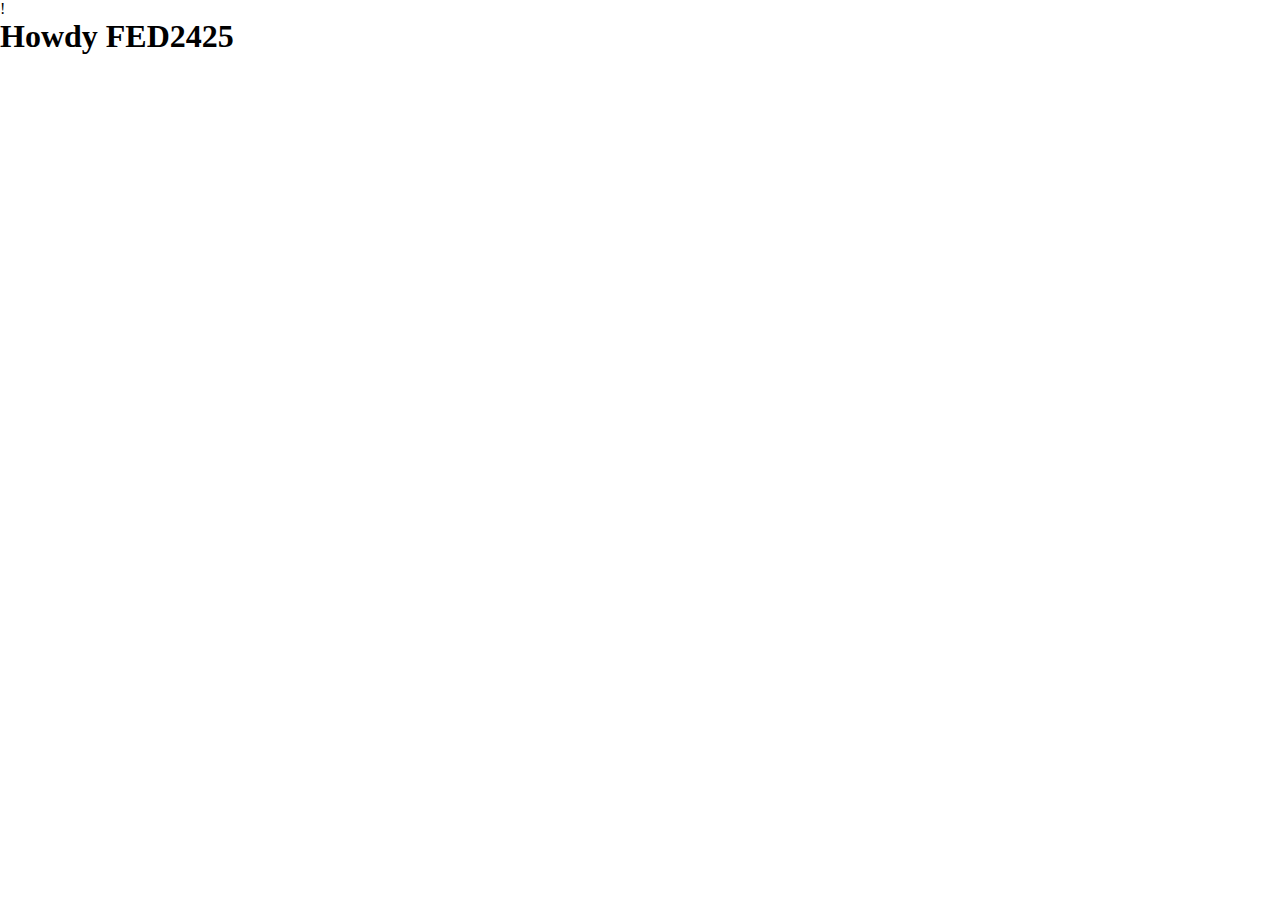
==== film.html @ 429f43cb "Add files via upload" ====
!<!DOCTYPE html>
<html lang="nl">
	
<head>
	<meta charset="UTF-8">
	<meta name="author" content="jouw naam">
	<meta name="viewport" content="width=device-width, initial-scale=1">
	
	<title>La Haine - LAB111</title>
	
	<link href="styles/style.css" rel="stylesheet">
	<link rel="icon" type="image/svg+xml" href="images/logolab111.png">
</head>

<body>
	<h1>Howdy FED2425</h1>

	<script defer src="scripts/script.js"></script>
</body>
	
</html>
---- styles/style.css ----
/**************/
/* CSS REMEDY */
/**************/
* {
    margin: 0;
    padding: 0;
    box-sizing: border-box;
}

header {
	display:flex;
	justify-content: space-around;
    background-color: #ffc8dd; 
	width: 100vw;
	height: 16vw;
	border-bottom-color:#000;
	position:fixed;
	align-items: center;

}

footer {
	background-color: #3200e1;
}

main {
	background-color: #ffc8dd;
	color: #3200e1;
}

hr {
	background-color: #3200e1;
	height: .2em;
}

h2 {
	text-align: center;
}

h2:first-child {
	text-align: left;
}

header img {
	width: 2.7em;
	height: 2.8em;
	margin-right: 14em;
}

.moviepictures {
	display: flex;
	align-items: center;
	padding-bottom: 3em;
	gap: 2em;
	overflow-x: auto;
	margin-left: 1em;
	margin-top: 2em;
	margin-right: 1em;
}

.moviepictures img {
	width: 180px;
	height: 257px ;
}

.foodpictures {
	display: flex;
	align-items: center;
	padding-bottom: 3em;
	overflow-x: auto;
	margin-left: 1em;
	margin-top: 2em;
	margin-right: 1em
}

.foodpictures img {
	width: 335px;
	height: 224px;
}

.articles img {
	width: 335px;
	height: 188px ;
}

.article {
	display: flex;
	align-items: center;
	padding-bottom: 3em;
	gap: 2em;
	overflow-x: auto;
	margin-left: 1em;
	margin-top: 2em;
	margin-right: 1em;
}

section {
	margin-left: 1em;
	margin-right: 1em;
	margin-top: 2em;
	margin-bottom: 2em;
}

#bigimage {
	width: 100vw;
	height:100vh ;
}

.hamburger-menu {
    display: flex;
    flex-direction: column;
    justify-content: space-between;
    width: 1.4em; /* Breedte van het icoon */
    height: 1.1em; /* Totale hoogte van de drie streepjes samen */
    cursor: pointer;
}

.hamburger-menu span {
    display: block;
    height: 2px; /* Dikte van de streepjes */
    width: 100%;
    background-color: #3200e1; /* Zwarte kleur zoals bij Lab111 */
    border-radius: 2px; /* Beetje afronding voor zachtere hoeken */
}






/*********************/
/* CUSTOM PROPERTIES */
/*********************/






/****************/
/* JOUW STYLING */
/****************/

/* jouw code */
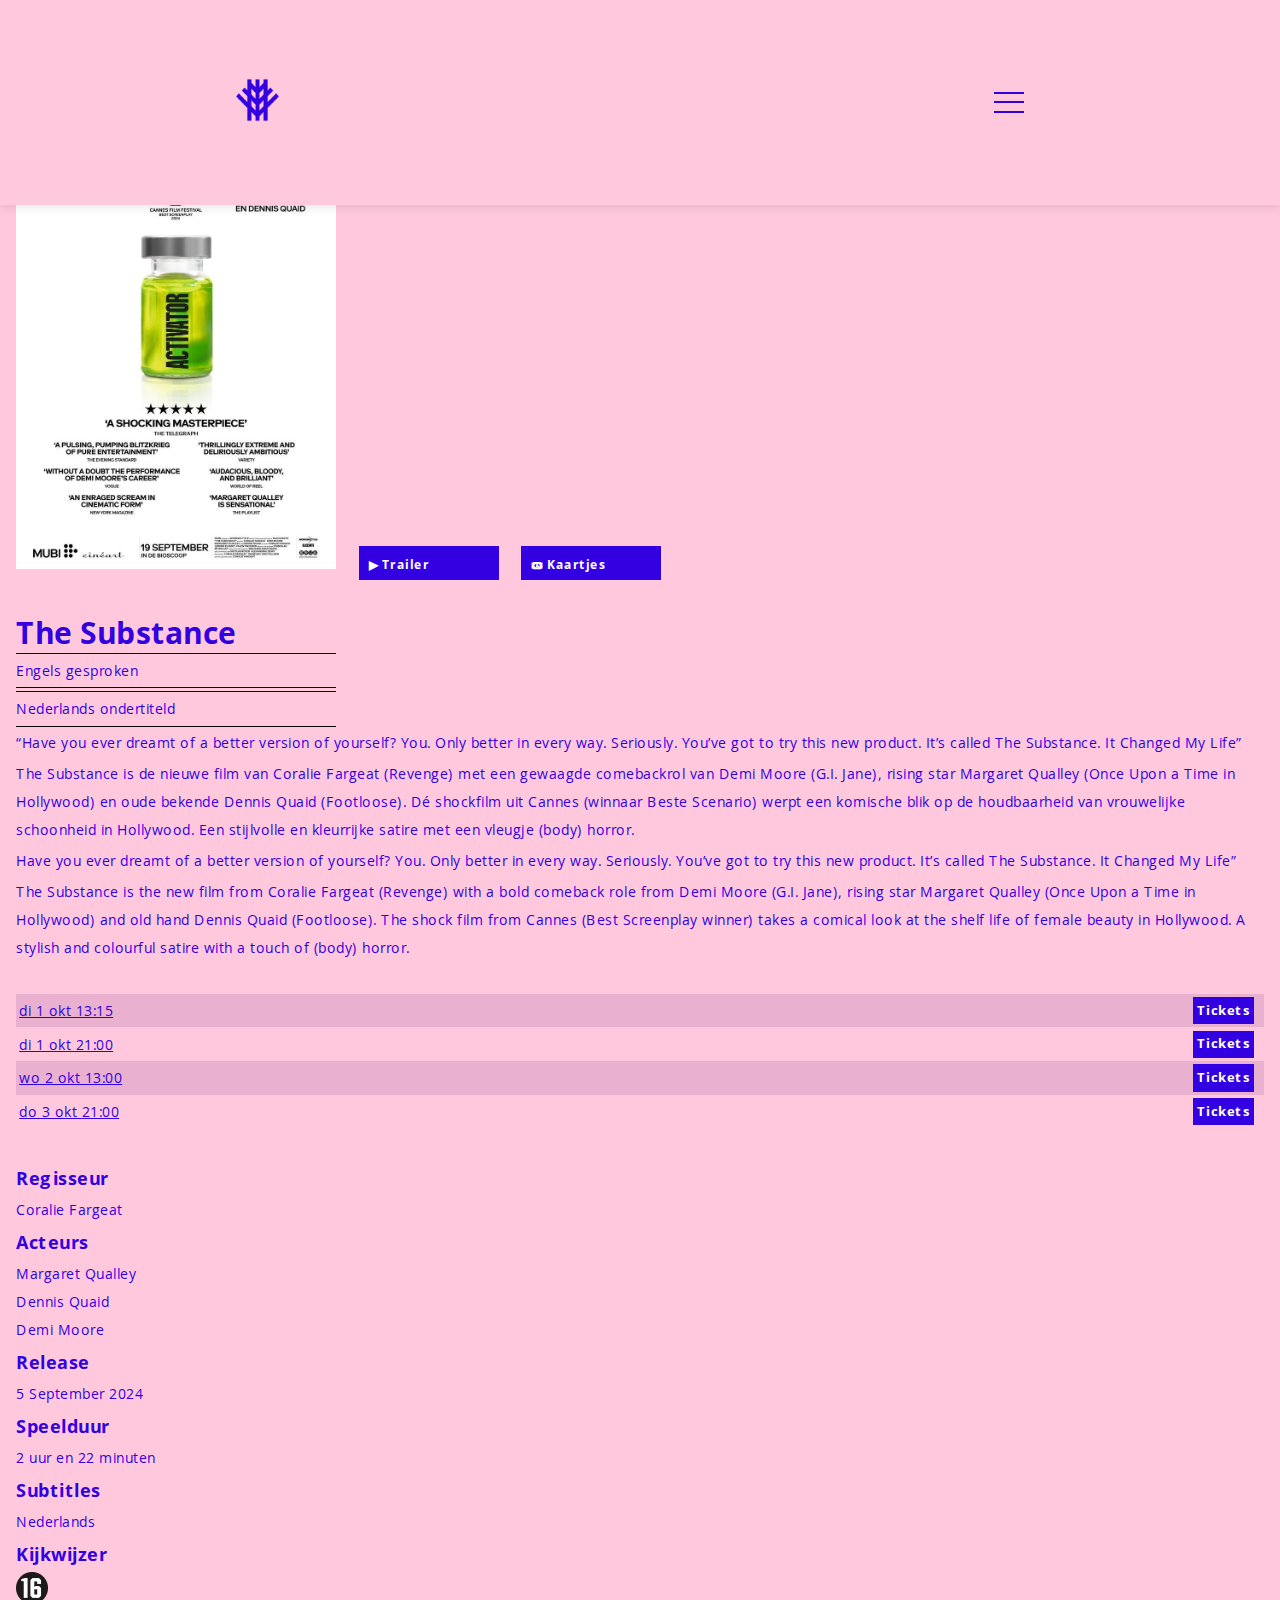
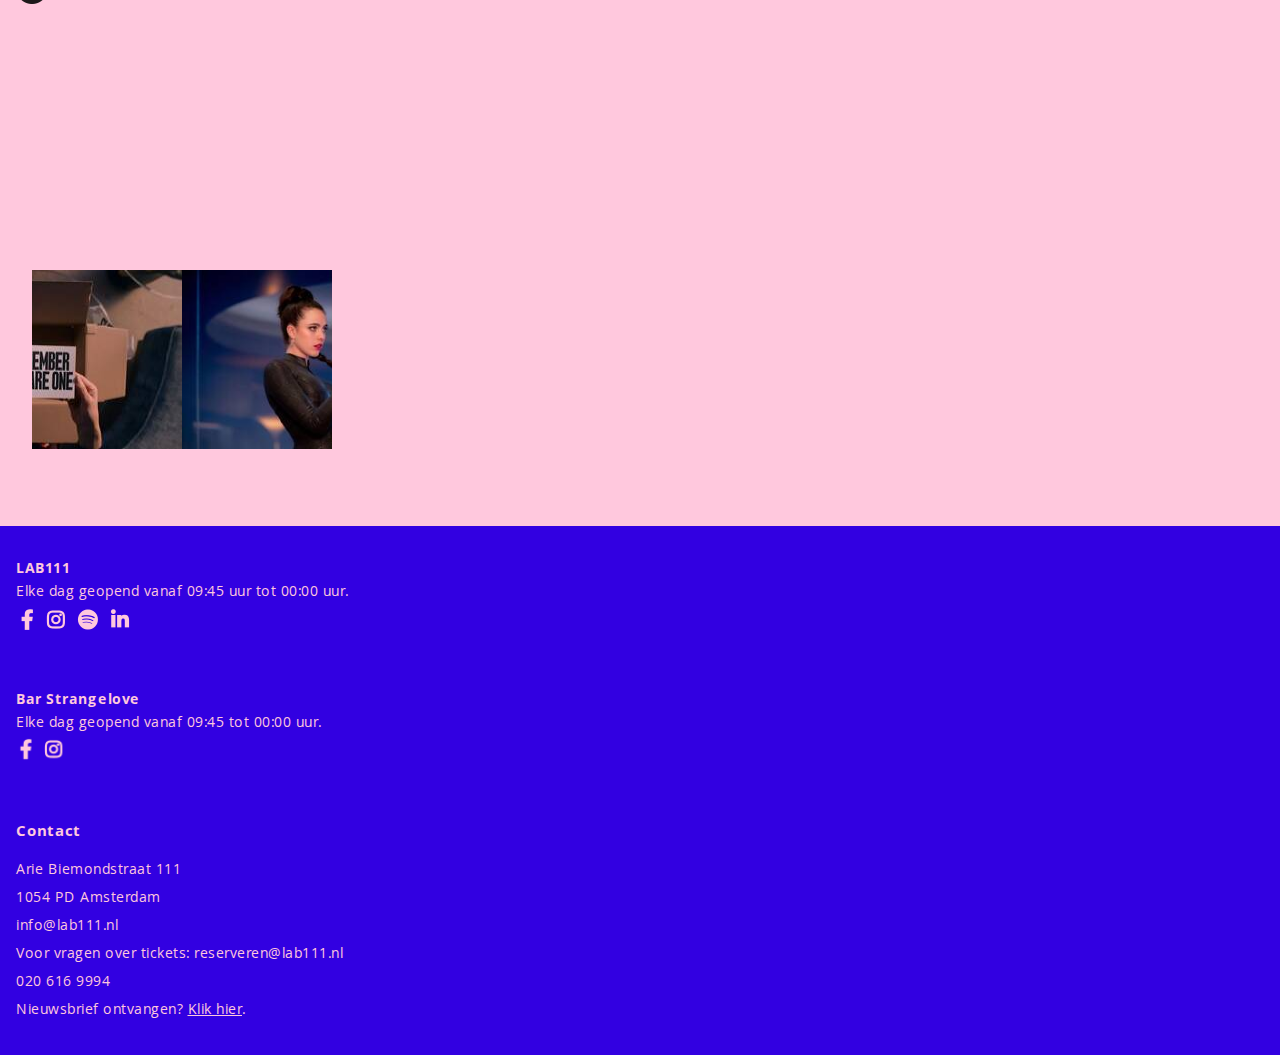
==== commit 9c840a33: "Add files via upload" ====
--- a/film.html
+++ b/film.html
@@ -1,21 +1,158 @@
-!<!DOCTYPE html>
+<!DOCTYPE html>
 <html lang="nl">
 	
 <head>
 	<meta charset="UTF-8">
-	<meta name="author" content="jouw naam">
+	<meta name="author" content="Liv de Beer">
 	<meta name="viewport" content="width=device-width, initial-scale=1">
 	
-	<title>La Haine - LAB111</title>
+	<title>The Substance - LAB111</title>
 	
 	<link href="styles/style.css" rel="stylesheet">
 	<link rel="icon" type="image/svg+xml" href="images/logolab111.png">
 </head>
 
 <body>
-	<h1>Howdy FED2425</h1>
+	<header>
+		<a href="index.html"><img src="images/logolab111.png" alt="logo lab111"></a>
+		<nav>
+            <div id="menu-icon">
+                <!-- Hamburger Icon -->
+                <div class="bar"></div>
+                <div class="bar"></div>
+                <div class="bar"></div>
+            </div>
+            <!-- Hidden Menu -->
+            <ul id="nav-links">
+				<img id="close-icon" src="images/close-square-filled-svgrepo-com.svg" alt="close icon"> 
+                <li class="menu1">FILMS</li>
 
-	<script defer src="scripts/script.js"></script>
+                <li class="menu2">Vandaag</li>
+				<li class="menu2">Programma</li>
+				<li class="menu2">Specials</li>
+
+				<li class="menu3">Alain Delon</li>
+				<li class="menu3">Anime Extra</li>
+				<li class="menu3">Camera Japan Festival 2024</li>
+				<li class="menu3">Coralie Fargeat: Revenge</li>
+				<li class="menu3">LAB Classics: Tampopo</li>
+				<li class="menu3">Girls Of Plenty</li>
+				<li class="menu3">International Cinema</li>
+				<li class="menu3">Interstellar (10th Anniversary)</li>
+				<li class="menu3">LAB Classics</li>
+				<li class="menu3">LAB Classics: The Gladiator</li>
+				<li class="menu3">Mean Girls (20th Anniversary)</li>
+				<li class="menu3">Straight To Video</li>
+
+				<li class="menu2">Suggest A Film</li>
+
+				<li class="menu1">BAR STRANGELOVE</li>
+				<li class="menu1">PODCAST</li>
+				<li class="menu1">SHOP</li>
+				<li class="menu1">VERHUUR</li>
+				<li class="menu1">EVENTS</li>
+				<li class="menu1">INFO</li>
+
+				<li class="menu2">Over ons</li>
+				<li class="menu2">Route en Openingstijden</li>
+				<li class="menu2">Ticketinfo</li>
+				<li class="menu2">Veelgestelde Vragen</li>
+				<li class="menu2">Vacatures</li>
+				<li class="menu2">Te Huur</li>
+
+				<li class="menu1">DONATE</li>
+            </ul>
+        </nav>
+
+		<div id="shadowmenu"></div>
+	</header>	
+	<main>
+		<img id="bigimage2" src="images/thesubstancebig.jpg" alt="the substance movie poster">
+		<a class="sub-button" href="">▶ Trailer</a>
+		<a class="sub-button" href="">🎟 Kaartjes</a>
+
+		<section class="intro">
+		<h1 id="substanceh1">The Substance</h1>
+
+		<span></span>
+		<p>Engels gesproken</p>
+		<span></span>
+		<span></span>
+		<p>Nederlands ondertiteld</p>
+		<span></span>
+
+		<p>“Have you ever dreamt of a better version of yourself? You. Only better in every way. Seriously. 
+			You’ve got to try this new product. It’s called The Substance. It Changed My Life”</p>
+		<p>The Substance is de nieuwe film van Coralie Fargeat (Revenge) met een gewaagde comebackrol van Demi Moore (G.I. Jane), 
+		   rising star Margaret Qualley (Once Upon a Time in Hollywood) en oude bekende Dennis Quaid (Footloose). 
+		   Dé shockfilm uit Cannes (winnaar Beste Scenario) werpt een komische blik op de houdbaarheid van vrouwelijke schoonheid 
+		   in Hollywood. Een stijlvolle en kleurrijke satire met een vleugje (body) horror.</p>
+		<p>Have you ever dreamt of a better version of yourself? You. Only better in every way. Seriously. You’ve got to try 
+		   this new product. It’s called The Substance. It Changed My Life”</p>
+		<p>The Substance is the new film from Coralie Fargeat (Revenge) with a bold comeback role from Demi Moore (G.I. Jane), 
+		   rising star Margaret Qualley (Once Upon a Time in Hollywood) and old hand Dennis Quaid (Footloose). The shock film 
+		   from Cannes (Best Screenplay winner) takes a comical look at the shelf life of female beauty in Hollywood. 
+		   A stylish and colourful satire with a touch of (body) horror.</p>
+		
+		</section>	   
+
+		<section>
+			<ul class="movietimes">
+			
+                <li> <a class="time-link" href="film.html">di 1 okt 13:15</a> <a class="tickets" href="koop.html">Tickets</a></li>
+				<li> <a class="time-link" href="film.html">di 1 okt 21:00</a> <a class="tickets" href="koop.html">Tickets</a></li>
+				<li> <a class="time-link" href="film.html">wo 2 okt 13:00</a> <a class="tickets" href="koop.html">Tickets</a></li>
+				<li> <a class="time-link" href="film.html">do 3 okt 21:00</a> <a class="tickets" href="koop.html">Tickets</a></li>
+            </ul>
+        </section>
+
+
+	<section class="info">
+		<h2>Regisseur</h2>
+		<p>Coralie Fargeat</p>
+		<h2>Acteurs</h2>
+		<p>Margaret Qualley</p>
+		<p>Dennis Quaid</p>
+		<p>Demi Moore</p>
+		<h2>Release</h2>
+		<p>5 September 2024</p>
+		<h2>Speelduur</h2>
+		<p>2 uur en 22 minuten</p>
+		<h2>Subtitles</h2>
+		<p>Nederlands</p>
+		<h2>Kijkwijzer</h2>
+		<p><img id="kijkwijzer16" src="images/Kijkwijzer_16.svg.png" alt="kijkwijzer 16 icon"></p>
+	</section>
+		
+		<iframe width="560" height="315" src="https://www.youtube.com/embed/AGNiyF5rj-w?si=_UyLXEnb8_JqgJrz" 
+		title="YouTube video player" frameborder="0" allow="accelerometer; autoplay; clipboard-write; encrypted-media; 
+		gyroscope; picture-in-picture; web-share" referrerpolicy="strict-origin-when-cross-origin" allowfullscreen>
+		</iframe>
+
+		<section id="pictures-substance">
+			<img src="images/Demimooremirror.jpg" alt="Demi looking in mirror the substance">
+			<img src="images/rememberyouaretheonesubstance.jpg" alt="picture from the substance">
+			<img src="images/margaretsubstance.jpg" alt="margaret in the substance">
+			<img src="images/demicallingthesubstance.jpg" alt="demi in the substance calling">	
+		</section>
+	</main>
+	<footer>
+		<section>
+			<h5>LAB111</h5>
+			<p>Elke dag geopend vanaf 09:45 uur tot 00:00 uur.</p>
+			<img src="images/Icons.png" alt="icons socials">
+			<h5>Bar Strangelove</h5>
+			<p>Elke dag geopend vanaf 09:45 tot 00:00 uur.</p>
+			<img src="images/twoicons.png" alt="icon socials">
+			<h5 class="p-gap">Contact</h5>
+				<p>Arie Biemondstraat 111</p>
+				<p>1054 PD Amsterdam</p>
+				<p>info@lab111.nl</p>
+				<p>Voor vragen over tickets: reserveren@lab111.nl</p>
+				<p>020 616 9994</p>
+				<p>Nieuwsbrief ontvangen? <u>Klik hier</u>.</p>
+		</section>
+	</footer>
+	<script defer src="scripts/scriptsubstance.js"></script>
 </body>
-	
-</html>+</html>
--- a/styles/style.css
+++ b/styles/style.css
@@ -5,6 +5,31 @@
     margin: 0;
     padding: 0;
     box-sizing: border-box;
+	font-family:'mem';
+	letter-spacing: .5px;
+	font-size: normal;
+	font-stretch: 100%;
+    font-display: swap;
+	
+}
+
+@font-face {
+    font-family: 'fa brands';
+    src: url('../fonts/fa-brands-400.woff2') format('woff2');
+}
+
+@font-face {
+    font-family: 'fa solid';
+    src: url('../fonts/fa-solid-900.woff2') format('woff2');
+}
+
+@font-face {
+    font-family: 'mem';
+    src: url('../fonts/memvYaGs126MiZpBA-UvWbX2vVnXBbObj2OVTS-mu0SC55I.woff2') format('woff2');
+}
+
+body {
+	background-color: #ffc8dd;
 }
 
 header {
@@ -16,32 +41,195 @@
 	border-bottom-color:#000;
 	position:fixed;
 	align-items: center;
+	box-shadow: 0 2px 10px rgba(0, 0, 0, 0.1);
 
 }
 
 footer {
 	background-color: #3200e1;
-}
+	color: #ffc8dd;
+	width: 100vw;
+	display: flex;
+}
+
+
+.top-button {
+	background-color: #3200e1;
+	color: white;
+	padding: .3em;	
+	display:inline-block;
+	line-height: 1.5;
+	text-align: center;
+	text-decoration: none;
+	font-size: 13px;
+	font-weight: bold;
+	justify-content: center;
+	align-items: center;
+}
+
+.top-button:active {
+	background-color: white;
+	color: #3200e1;
+}
+
+.top-buttons {
+	display: flex;
+	justify-content: right;
+	gap: 1em;
+}
+
+.button-slb {
+	display: flex;
+	justify-content: left;
+}
+
+.bar-button {
+	background-color: #3200e1;
+	color: white;
+	padding: 17px 24px 16px;	
+	display:inline-block;
+	line-height: 1.5;
+	text-align: center;
+	text-decoration: none;
+	font-size: 16px;
+	font-weight: bold;
+	justify-content: center;
+	align-items: center;
+}
+
+.lab111-buttons {
+	display: flex;
+	justify-content: right;
+	gap: .5em;
+}
+
+.lab-button {
+	background-color: #3200e1;
+	color: white;
+	padding: 9px 14px;	
+	display:inline-block;
+	line-height: 1.5;
+	text-align: center;
+	text-decoration: none;
+	font-size: 14px;
+	font-weight: bold;
+	justify-content: center;
+	align-items: center;
+}
+
+.lab-button:nth-child(even) {
+	background-color: white;
+	color: #3200e1;
+}
+	
+.low-button {
+	background-color: #3200e1;
+	color: white;
+	padding: .3em;	
+	display:inline-block;
+	line-height: 1.5;
+	text-align: center;
+	text-decoration: none;
+	font-size: 13px;
+	font-weight: bold;
+	justify-content: center;
+	align-items: center;
+}
+
+a {
+	color: #3200e1;
+}
+
+a:hover {
+	cursor:pointer;
+}
+
+ul {
+	list-style-type: none;
+}
+
+li {
+	display: flex;
+	align-items: center;
+}
+
+.tickets {
+	background-color: #3200e1;
+	color: white;
+	padding: .3em;	
+	display:inline-block;
+	line-height: 1.5;
+	text-align: center;
+	text-decoration: none;
+	margin-left: auto;
+	font-size: 13px;
+	font-weight: bold;
+	justify-content: center;
+	align-items: center;
+	margin-right: .5em;
+}	
+
+.tickets:active {
+	background-color: white;
+	color:#3200e1
+}
+
+
+.movie-name-link {
+	margin-left: 1em;
+	margin-right: 3.5em;
+	font-size: 14px;
+	line-height: 2;
+	word-wrap: break-word;
+	white-space: normal;
+}
+
+.time-link {
+	font-size: 14px;
+}
+
+.movietimes > li:nth-child(odd) {
+	background-color: #E9B0D0;
+	padding: .2em;
+}
+
+.movietimes > li:nth-child(even) {
+	background-color:#ffc8dd;
+	padding: .2em;
+}
+
 
 main {
 	background-color: #ffc8dd;
-	color: #3200e1;
-}
-
-hr {
-	background-color: #3200e1;
-	height: .2em;
+	color: #3200e1;	
 }
 
 h2 {
 	text-align: center;
+	font-size: 18px;
+	line-height: 2;
+	font-weight: bold;
 }
 
 h2:first-child {
 	text-align: left;
 }
 
-header img {
+h3 {
+	text-align: center;
+	font-size: 44px;
+	/* line-height: 2; */
+	text-transform: uppercase;
+	font-weight: bold;
+	margin-top: 1em;
+	margin-bottom: 1em;
+}
+
+h4 {
+	font-weight: bold;
+}
+
+header > a img {
 	width: 2.7em;
 	height: 2.8em;
 	margin-right: 14em;
@@ -63,35 +251,102 @@
 	height: 257px ;
 }
 
-.foodpictures {
+#foodpictures {
 	display: flex;
 	align-items: center;
 	padding-bottom: 3em;
 	overflow-x: auto;
-	margin-left: 1em;
 	margin-top: 2em;
-	margin-right: 1em
-}
-
-.foodpictures img {
+	justify-content: center;
+	-ms-overflow-style: none;
+	scrollbar-width: none;
 	width: 335px;
 	height: 224px;
-}
+	margin-right: auto;
+}
+
+#foodpictures img {
+	width: 335px;
+	height: 224px;
+}
+
+#labpictures {
+	display: flex;
+	align-items: center;
+	padding-bottom: 3em;
+	overflow-x: auto;
+	margin-top: 2em;
+	justify-content: center;
+	-ms-overflow-style: none;
+	scrollbar-width: none;
+	width: 335px;
+	height: 224px;
+	margin-right: auto;
+}
+
+#labpictures img {
+	width: 335px;
+	height: 224px;
+}
+
 
 .articles img {
 	width: 335px;
 	height: 188px ;
 }
 
+.articles {
+	word-wrap: break-word;
+	white-space: normal;
+	scroll-snap-align: center;
+}
+
+.arrows-articles {
+	width: 18px;
+	height: 18px;
+	position: relative;
+	left: 0;
+	top: 0;
+}
+
 .article {
 	display: flex;
-	align-items: center;
+	/* align-items: center; */
 	padding-bottom: 3em;
 	gap: 2em;
+	scroll-snap-type: x mandatory;
 	overflow-x: auto;
 	margin-left: 1em;
 	margin-top: 2em;
 	margin-right: 1em;
+	/* justify-content: center; */
+	/* margin: 0 auto; */
+	/* word-wrap: break-word; */
+	white-space: normal;
+	-ms-overflow-style: none;
+	scrollbar-width: none;
+}
+
+.article::-webkit-scrollbar {
+	display: none;
+}
+
+h4 {
+	font-size: 18px;
+}
+
+h5 {
+	font-size: 14px;
+	font-weight: bold;
+}
+
+h5:nth-of-type(3) {
+	font-size: 15px;
+}
+
+
+.article p {
+	font-size: 14px;
 }
 
 section {
@@ -100,6 +355,23 @@
 	margin-top: 2em;
 	margin-bottom: 2em;
 }
+
+section p {
+	font-size: 14px;
+	line-height: 2em;
+}
+
+.p-gap {
+	margin-bottom: 1em;
+}
+
+footer img {
+	height: 31px;
+	width: auto;
+	margin-bottom: 3em;
+}
+
+
 
 #bigimage {
 	width: 100vw;
@@ -123,10 +395,216 @@
     border-radius: 2px; /* Beetje afronding voor zachtere hoeken */
 }
 
-
-
-
-
+span {
+	display: block;
+	height: 2px;
+	width: 100vw;
+	background-color: #3200e1;
+}
+
+
+
+
+
+nav {
+    display: flex;
+    justify-content: space-between;
+    align-items: center;
+    padding: 0 20px;
+	z-index: 1;
+}
+
+#menu-icon {
+    cursor: pointer;
+    display: flex;
+    flex-direction: column;
+    justify-content: space-between;
+    width: 30px;
+    height: 21px;
+}
+
+#menu-icon .bar {
+    width: 100%;
+    height: 2px;
+    background-color:#3200e1;
+}
+
+/* Navigation Menu */
+#nav-links {
+    list-style: none;
+    position: fixed;
+    top: 0;
+    right: -317px; 
+    width: 317px;
+    height: 100vh;
+    background-color: #ffc8dd;
+    padding-top: 80px; 
+    text-align: center;
+    transition: right 0.3s ease-in-out; 
+    margin: 0;
+    padding-left: 0;
+	padding: 45px 15px 30px 30px;
+	overflow-y: auto;
+}
+
+#close-icon {
+    position: relative;
+	top: -30px;
+	left: 240px;
+    font-size: 15px;
+    color: #3498db; 
+    cursor: pointer;
+    display: none;
+	margin: 0;
+	width: 35px;
+	height: 35px;
+}
+
+#nav-links.active #close-icon {
+    display: block; 
+}
+
+#nav-links.active {
+    right: 0; 
+}
+
+#shadowmenu {
+	width: 100vw;
+	height: 100vh;
+	position: absolute;
+	top: 0;
+	left: 0;
+	display: none;
+	background-color: rgba(0, 0, 0, 0.5);
+	z-index: 0;
+}
+
+#shadowmenu.active {
+	display: block;
+}
+
+.menu1 {
+	font-size: 17px;
+	font-weight: 700;
+	color: #3200e1;
+	margin-bottom: 1em;
+}
+
+.menu2 {
+	font-size: 13px;
+	color: #3200e1;
+	font-weight: 600;
+	padding-left: 20px;
+	line-height: 2em;
+}
+
+#nav-links li:nth-of-type(17) {
+	margin-bottom: 2em;
+}
+
+.menu3 {
+	font-size: 13px;
+	color: #3200e1;
+	font-weight: 600;
+	padding-left: 35px;
+	line-height: 2em;
+}
+
+/***************/
+/* SECOND PAGE */
+/***************/
+
+
+#bigimage2 {
+	width: 320px;
+	height: 457px;
+	margin-top: 7em;
+	margin-left: 1em;
+}
+
+#pictures-substance {
+	display: flex;
+	align-items: center;
+	padding-bottom: 3em;
+	overflow-x: auto;
+	margin-top: 2em;
+	justify-content: center;
+	-ms-overflow-style: none;
+	scrollbar-width: none;
+	width: 300px;
+	height: 224px;
+	margin-right: auto;
+	justify-content: center;
+	margin-left: 2em;
+}
+
+#pictures-substance > img {
+	width: 300px;
+	height: 181px;
+}
+
+#kijkwijzer16 {
+	width: 32px;
+	height: 32px;
+}
+
+iframe {
+	width: 335px;
+	height: 188px;
+	margin-left: 1em;
+}
+
+.sub-button {
+	background-color: #3200e1;
+	color: white;
+	padding: 10px 0px 10px 10px;	
+	display:inline-block;
+	line-height: 1.5;
+	text-align: center;
+	text-decoration: none;
+	font-size: 12px;
+	font-weight: bold;
+	justify-content: center;
+	align-items: center;
+	margin-left: 1.5em;
+	width: 140px;
+	height: 34px;
+	text-align: left;
+	margin-top: .5em;
+}
+
+.sub-button:active {
+	background-color: white;
+	color: #3200e1;
+}
+
+
+.intro span {
+	width: 320px;
+	line-height: 4;
+	background-color: #000;
+	height: .5px;
+	margin-bottom: .2em;
+	margin-top: 0;
+}
+
+.intro p {
+	margin-bottom: .2em;
+}
+
+.intro h1 {
+	font-size: 30px;
+
+}
+
+.info {
+	width: 335px;
+	padding: 0px 15px 0px 0px;
+}
+
+.info h2 {
+	text-align: left;
+}
 
 /*********************/
 /* CUSTOM PROPERTIES */
